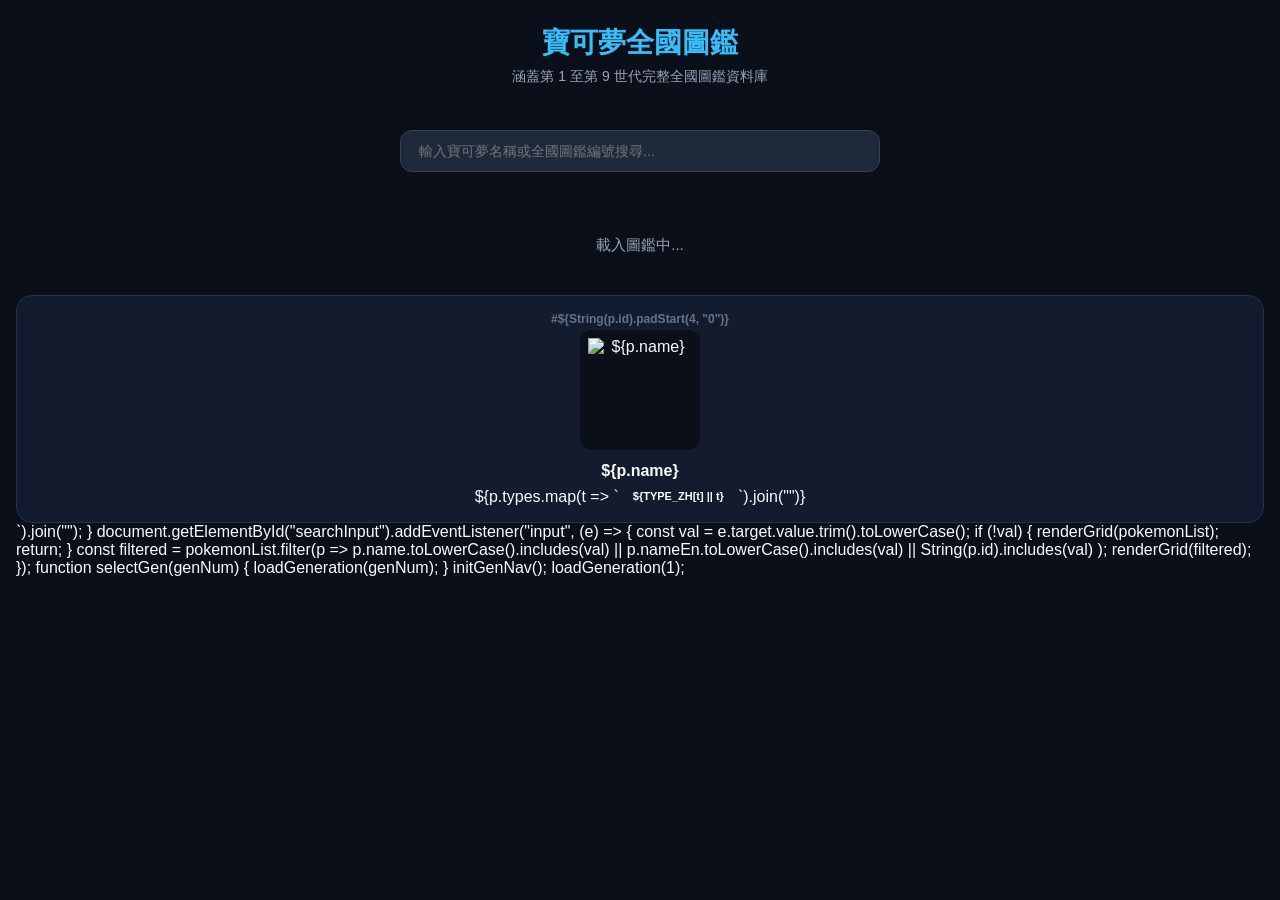
==== index.html @ e38f30ce "feat: merge modular modal and sync to GitHub Pages" ====
<!DOCTYPE html>
<html lang="zh-TW">
<head>
  <meta charset="UTF-8">
  <meta name="viewport" content="width=device-width, initial-scale=1.0">
  <title>寶可夢全世代全國圖鑑 (Gen 1 - Gen 9)</title>
  <style>
    * { box-sizing: border-box; margin: 0; padding: 0; font-family: -apple-system, BlinkMacSystemFont, "Segoe UI", Roboto, sans-serif; }
    body { background-color: #0b0f19; color: #f8fafc; padding: 24px 16px; min-height: 100vh; }
    .container { max-width: 1240px; margin: 0 auto; }
    header { text-align: center; margin-bottom: 24px; }
    h1 { font-size: 28px; font-weight: 800; color: #38bdf8; margin-bottom: 6px; }
    p.subtitle { font-size: 14px; color: #94a3b8; }

    /* 世代選單 */
    .gen-nav { display: flex; flex-wrap: wrap; justify-content: center; gap: 8px; margin-bottom: 20px; }
    .gen-btn { background: #1e293b; color: #94a3b8; border: 1px solid #334155; padding: 8px 16px; border-radius: 20px; font-weight: 700; cursor: pointer; font-size: 13px; transition: all 0.2s ease; }
    .gen-btn:hover { border-color: #38bdf8; color: #f8fafc; }
    .gen-btn.active { background: #0284c7; color: #ffffff; border-color: #38bdf8; }

    /* 搜尋列 */
    .search-box { display: flex; justify-content: center; margin-bottom: 24px; }
    .search-input { width: 100%; max-width: 480px; padding: 12px 18px; border-radius: 12px; background: #1e293b; border: 1px solid #334155; color: #f8fafc; font-size: 14px; outline: none; }
    .search-input:focus { border-color: #38bdf8; }

    /* 圖鑑卡片網格 */
    .pokemon-grid { display: grid; grid-template-columns: repeat(auto-fill, minmax(220px, 1fr)); gap: 16px; }
    .poke-card { background: #131b2e; border-radius: 16px; padding: 16px; border: 1px solid #233252; text-align: center; transition: transform 0.15s ease, border-color 0.15s ease; cursor: pointer; }
    .poke-card:hover { transform: translateY(-3px); border-color: #38bdf8; }

    .poke-id { font-size: 12px; font-weight: 700; color: #64748b; margin-bottom: 4px; }
    .poke-img-wrap { width: 120px; height: 120px; margin: 0 auto 12px; background: #0b0f19; border-radius: 12px; display: flex; align-items: center; justify-content: center; padding: 8px; }
    .poke-img { width: 100%; height: 100%; object-fit: contain; }
    .poke-name { font-size: 16px; font-weight: 800; color: #f8fafc; margin-bottom: 8px; }
    
    .type-tags { display: flex; justify-content: center; gap: 6px; flex-wrap: wrap; }
    .type-tag { padding: 2px 8px; border-radius: 6px; font-size: 11px; font-weight: 700; color: #ffffff; }

    /* 屬性顏色定義 */
    .type-normal { background-color: #9fa19f; }
    .type-fire { background-color: #e62829; }
    .type-water { background-color: #2980ef; }
    .type-grass { background-color: #3fa129; }
    .type-electric { background-color: #fac000; color: #000; }
    .type-ice { background-color: #3dcef3; color: #000; }
    .type-fighting { background-color: #ff8000; }
    .type-poison { background-color: #9141cb; }
    .type-ground { background-color: #915121; }
    .type-flying { background-color: #81b9ef; }
    .type-psychic { background-color: #ef4179; }
    .type-bug { background-color: #91a119; }
    .type-rock { background-color: #afa981; }
    .type-ghost { background-color: #704170; }
    .type-dragon { background-color: #5060e1; }
    .type-steel { background-color: #60a1b8; }
    .type-dark { background-color: #50413f; }
    .type-fairy { background-color: #ef70ef; }

    .loading-text { text-align: center; color: #94a3b8; grid-column: 1 / -1; padding: 40px; font-size: 15px; }
  </style>
  <link rel="stylesheet" href="css/modal.css">
</head>
<body>
  <div class="container">
    <header>
      <h1>寶可夢全國圖鑑</h1>
      <p class="subtitle">涵蓋第 1 至第 9 世代完整全國圖鑑資料庫</p>
    </header>

    <div class="gen-nav" id="genNav"></div>

    <div class="search-box">
      <input type="text" id="searchInput" class="search-input" placeholder="輸入寶可夢名稱或全國圖鑑編號搜尋...">
    </div>

    <div class="pokemon-grid" id="pokemonGrid">
      <div class="loading-text">載入圖鑑中...</div>
    </div>
  </div>

  <script>
    const GENERATIONS = [
      { gen: 1, name: "第一世代 (關都)", start: 1, end: 151 },
      { gen: 2, name: "第二世代 (城都)", start: 152, end: 251 },
      { gen: 3, name: "第三世代 (豐緣)", start: 252, end: 386 },
      { gen: 4, name: "第四世代 (神奧)", start: 387, end: 493 },
      { gen: 5, name: "第五世代 (合眾)", start: 494, end: 649 },
      { gen: 6, name: "第六世代 (卡洛斯)", start: 650, end: 721 },
      { gen: 7, name: "第七世代 (阿羅拉)", start: 722, end: 809 },
      { gen: 8, name: "第八世代 (伽勒爾)", start: 810, end: 905 },
      { gen: 9, name: "第九世代 (帕底亞)", start: 906, end: 1025 }
    ];

    const TYPE_ZH = {
      normal: "一般", fire: "火", water: "水", grass: "草", electric: "電",
      ice: "冰", fighting: "格鬥", poison: "毒", ground: "地面", flying: "飛行",
      psychic: "超能力", bug: "蟲", rock: "岩石", ghost: "幽靈", dragon: "龍",
      steel: "鋼", dark: "惡", fairy: "妖精"
    };

    let currentGen = GENERATIONS[0];
    let pokemonList = [];

    function initGenNav() {
      const nav = document.getElementById("genNav");
      nav.innerHTML = GENERATIONS.map((g, idx) => `
        <button class="gen-btn ${idx === 0 ? 'active' : ''}" onclick="selectGen(${g.gen})">
          ${g.name}
        </button>
      `).join("");
    }

    async function loadGeneration(genNum) {
      currentGen = GENERATIONS.find(g => g.gen === genNum);
      const grid = document.getElementById("pokemonGrid");
      grid.innerHTML = `<div class="loading-text">正在載入 ${currentGen.name} 資料...</div>`;

      document.querySelectorAll(".gen-btn").forEach((btn, idx) => {
        btn.classList.toggle("active", GENERATIONS[idx].gen === genNum);
      });

      pokemonList = [];
      const promises = [];

      for (let i = currentGen.start; i <= currentGen.end; i++) {
        promises.push(
          Promise.all([
            fetch(`https://pokeapi.co/api/v2/pokemon/${i}`).then(res => res.json()),
            fetch(`https://pokeapi.co/api/v2/pokemon-species/${i}`).then(res => res.json())
          ]).then(([pokemon, species]) => {
            const zhEntry = species.names.find(n => n.language.name === "zh-Hant" || n.language.name === "zh-Hans");
            const zhName = zhEntry ? zhEntry.name : pokemon.name;

            return {
              id: pokemon.id,
              name: zhName,
              nameEn: pokemon.name,
              img: pokemon.sprites.other["official-artwork"].front_default || pokemon.sprites.front_default,
              types: pokemon.types.map(t => t.type.name)
            };
          }).catch(() => null)
        );
      }

      const results = await Promise.all(promises);
      pokemonList = results.filter(Boolean);
      renderGrid(pokemonList);
    }

    function renderGrid(list) {
      const grid = document.getElementById("pokemonGrid");
      if (list.length === 0) {
        grid.innerHTML = `<div class="loading-text">找不到相符的寶可夢</div>`;
        return;
      }

      grid.innerHTML = list.map(p => `
        <div class="poke-card"><script src="js/modal.js"></script>
        <div class="poke-card" onclick="ModalModule.open(${p.id})">
          <div class="poke-id">#${String(p.id).padStart(4, "0")}</div>
          <div class="poke-img-wrap">
            <img class="poke-img" src="${p.img}" alt="${p.name}" loading="lazy">
          </div>
          <div class="poke-name">${p.name}</div>
          <div class="type-tags">
            ${p.types.map(t => `<span class="type-tag type-${t}">${TYPE_ZH[t] || t}</span>`).join("")}
          </div>
        </div>
      `).join("");
    }

    document.getElementById("searchInput").addEventListener("input", (e) => {
      const val = e.target.value.trim().toLowerCase();
      if (!val) {
        renderGrid(pokemonList);
        return;
      }
      const filtered = pokemonList.filter(p => 
        p.name.toLowerCase().includes(val) || 
        p.nameEn.toLowerCase().includes(val) || 
        String(p.id).includes(val)
      );
      renderGrid(filtered);
    });

    function selectGen(genNum) {
      loadGeneration(genNum);
    }

    initGenNav();
    loadGeneration(1);
  </script>
  <script src="js/modal.js"></script>
</body>
</html>
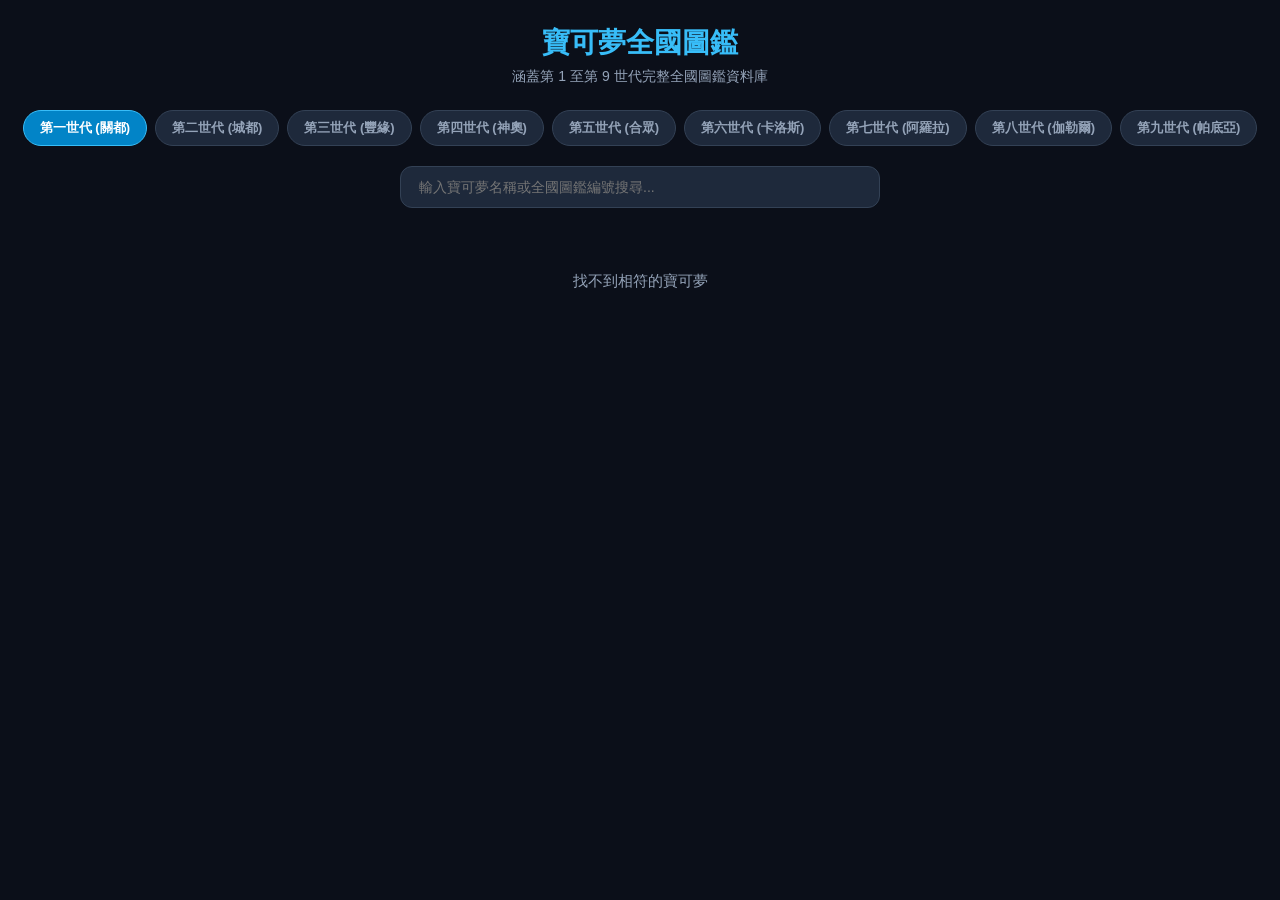
==== commit 802e8841: "fix: repair HTML syntax and restore modular modal" ====
--- a/index.html
+++ b/index.html
@@ -12,18 +12,15 @@
     h1 { font-size: 28px; font-weight: 800; color: #38bdf8; margin-bottom: 6px; }
     p.subtitle { font-size: 14px; color: #94a3b8; }
 
-    /* 世代選單 */
     .gen-nav { display: flex; flex-wrap: wrap; justify-content: center; gap: 8px; margin-bottom: 20px; }
     .gen-btn { background: #1e293b; color: #94a3b8; border: 1px solid #334155; padding: 8px 16px; border-radius: 20px; font-weight: 700; cursor: pointer; font-size: 13px; transition: all 0.2s ease; }
     .gen-btn:hover { border-color: #38bdf8; color: #f8fafc; }
     .gen-btn.active { background: #0284c7; color: #ffffff; border-color: #38bdf8; }
 
-    /* 搜尋列 */
     .search-box { display: flex; justify-content: center; margin-bottom: 24px; }
     .search-input { width: 100%; max-width: 480px; padding: 12px 18px; border-radius: 12px; background: #1e293b; border: 1px solid #334155; color: #f8fafc; font-size: 14px; outline: none; }
     .search-input:focus { border-color: #38bdf8; }
 
-    /* 圖鑑卡片網格 */
     .pokemon-grid { display: grid; grid-template-columns: repeat(auto-fill, minmax(220px, 1fr)); gap: 16px; }
     .poke-card { background: #131b2e; border-radius: 16px; padding: 16px; border: 1px solid #233252; text-align: center; transition: transform 0.15s ease, border-color 0.15s ease; cursor: pointer; }
     .poke-card:hover { transform: translateY(-3px); border-color: #38bdf8; }
@@ -36,7 +33,6 @@
     .type-tags { display: flex; justify-content: center; gap: 6px; flex-wrap: wrap; }
     .type-tag { padding: 2px 8px; border-radius: 6px; font-size: 11px; font-weight: 700; color: #ffffff; }
 
-    /* 屬性顏色定義 */
     .type-normal { background-color: #9fa19f; }
     .type-fire { background-color: #e62829; }
     .type-water { background-color: #2980ef; }
@@ -155,7 +151,6 @@
       }
 
       grid.innerHTML = list.map(p => `
-        <div class="poke-card"><script src="js/modal.js"></script>
         <div class="poke-card" onclick="ModalModule.open(${p.id})">
           <div class="poke-id">#${String(p.id).padStart(4, "0")}</div>
           <div class="poke-img-wrap">
@@ -192,4 +187,4 @@
   </script>
   <script src="js/modal.js"></script>
 </body>
-</html>+</html>
--- a/css/modal.css
+++ b/css/modal.css
@@ -0,0 +1,55 @@
+.modal-overlay {
+  display: none;
+  position: fixed;
+  top: 0; left: 0; width: 100%; height: 100%;
+  background: rgba(0, 0, 0, 0.75);
+  z-index: 1000;
+  justify-content: center;
+  align-items: center;
+}
+.modal-content {
+  background: #131b2e;
+  color: #f8fafc;
+  border: 1px solid #38bdf8;
+  border-radius: 16px;
+  width: 90%;
+  max-width: 480px;
+  padding: 24px;
+  position: relative;
+  box-shadow: 0 10px 25px rgba(0, 0, 0, 0.5);
+  max-height: 85vh;
+  overflow-y: auto;
+}
+.modal-close {
+  position: absolute;
+  top: 16px; right: 16px;
+  font-size: 24px;
+  color: #94a3b8;
+  cursor: pointer;
+  border: none;
+  background: none;
+  line-height: 1;
+}
+.modal-close:hover { color: #ffffff; }
+.stat-row {
+  display: flex;
+  align-items: center;
+  margin: 10px 0;
+}
+.stat-name { width: 70px; font-weight: bold; font-size: 13px; color: #94a3b8; }
+.stat-bar-bg {
+  flex-grow: 1;
+  background: #0b0f19;
+  height: 10px;
+  border-radius: 6px;
+  overflow: hidden;
+  margin: 0 10px;
+}
+.stat-bar-fill {
+  height: 100%;
+  background: #38bdf8;
+  border-radius: 6px;
+  width: 0%;
+  transition: width 0.4s ease;
+}
+.stat-val { width: 35px; text-align: right; font-size: 13px; font-weight: bold; }
